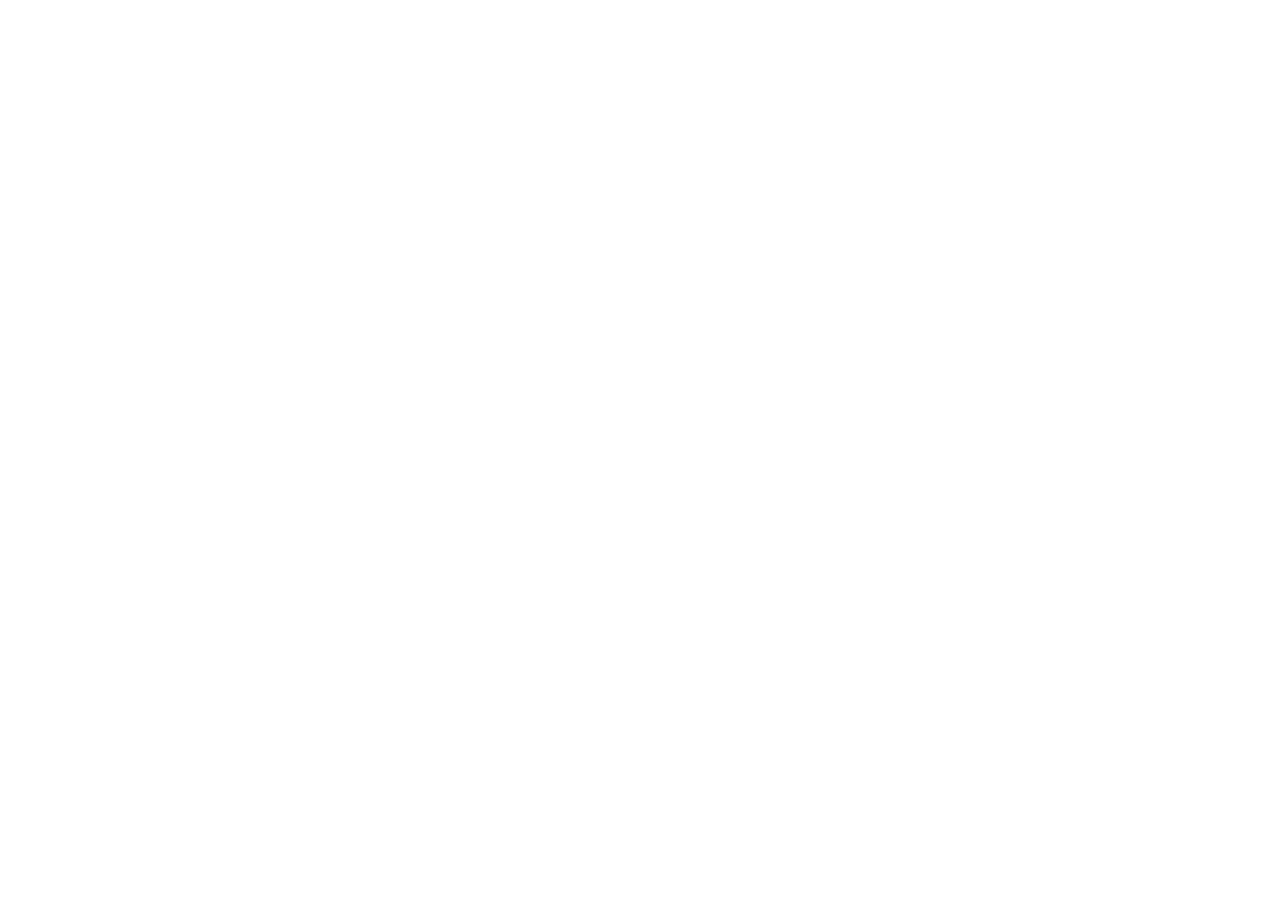
==== index.html @ 4db5469c "first commit" ====
<!DOCTYPE html>
<html lang="en">
<head>
    <meta charset="UTF-8">
    <meta name="viewport" content="width=device-width, initial-scale=1.0">
    <title>Maurício Francisco | Systems & Graphics Engineer</title>
    <link rel="stylesheet" href="style.css">
</head>
<body>
    
</body>
</html>
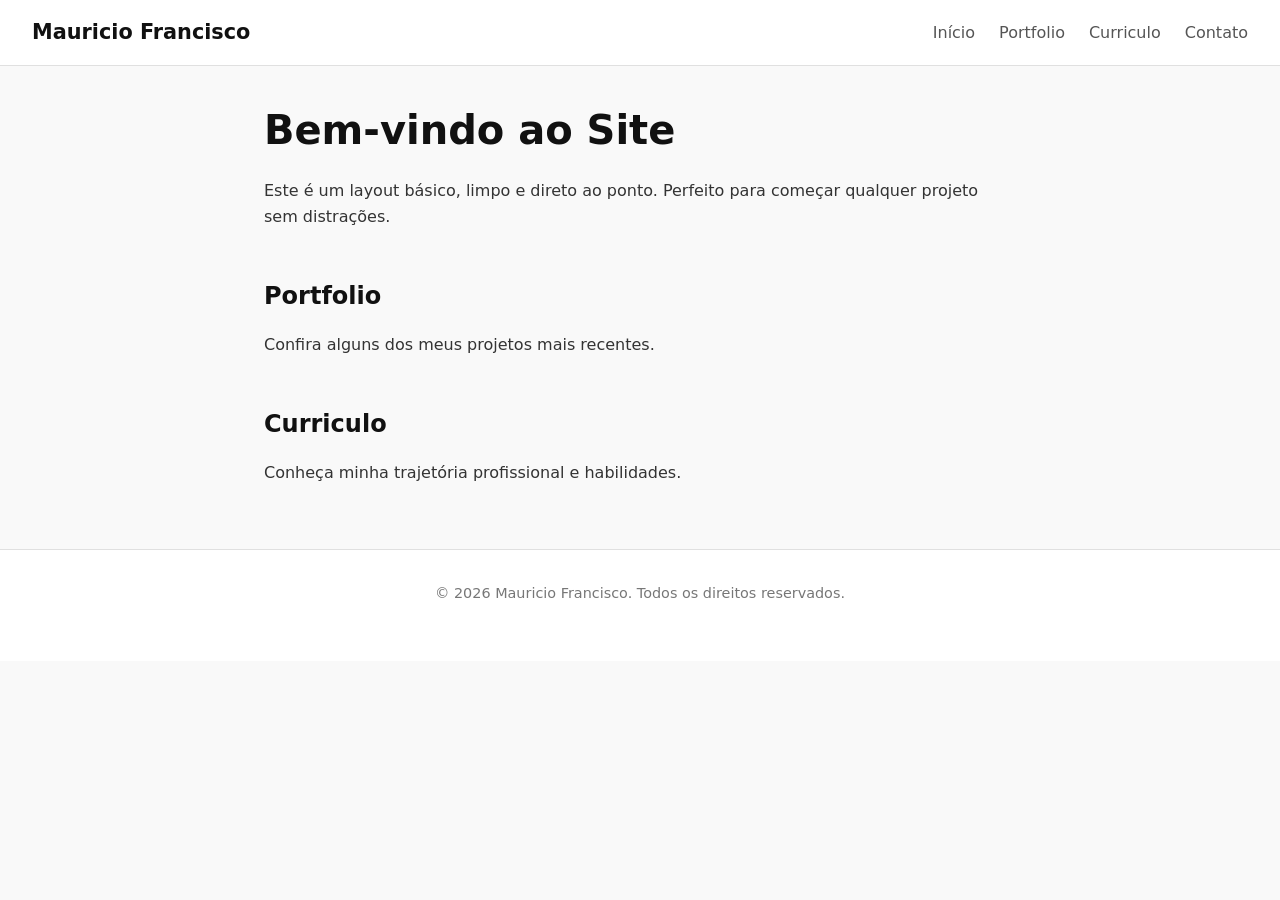
==== commit 746308bf: "basic html and css" ====
--- a/index.html
+++ b/index.html
@@ -1,12 +1,52 @@
 <!DOCTYPE html>
-<html lang="en">
+<html lang="pt-BR">
+
 <head>
     <meta charset="UTF-8">
     <meta name="viewport" content="width=device-width, initial-scale=1.0">
-    <title>Maurício Francisco | Systems & Graphics Engineer</title>
+    <title>Mauricio Francisco - Backend</title>
     <link rel="stylesheet" href="style.css">
 </head>
+
 <body>
-    
+
+    <header>
+        <div class="logo">Mauricio Francisco</div>
+        <nav>
+            <ul>
+                <li><a href="#inicio">Início</a></li>
+                <li><a href="#sobre">Portfolio</a></li>
+                <li><a href="#sobre">Curriculo</a></li>
+                <li><a href="#contato">Contato</a></li>
+            </ul>
+        </nav>
+    </header>
+
+    <main>
+        <section id="inicio">
+            <h1>Bem-vindo ao Site</h1>
+            <p>Este é um layout básico, limpo e direto ao ponto. Perfeito para começar qualquer projeto sem distrações.
+            </p>
+            <!--
+            <a href="#" class="btn">Botão de Ação</a>
+            -->
+        </section>
+        <section id="portfolio">
+            <h2>Portfolio</h2>
+            <p>Confira alguns dos meus projetos mais recentes.</p>
+        </section>
+        <section id="curriculo">
+            <h2>Curriculo</h2>
+            <p>Conheça minha trajetória profissional e habilidades.</p>
+        </section>
+    </main>
+
 </body>
+
+<footer>
+    <p>&copy; 2026 Mauricio Francisco. Todos os direitos reservados.</p>
+</footer>
+
+</body>
+
 </html>
--- a/style.css
+++ b/style.css
@@ -0,0 +1,117 @@
+* {
+  margin: 0;
+  padding: 0;
+  box-sizing: border-box;
+}
+
+body {
+  font-family:
+    system-ui,
+    -apple-system,
+    BlinkMacSystemFont,
+    "Segoe UI",
+    Roboto,
+    Oxygen,
+    Ubuntu,
+    Cantarell,
+    sans-serif;
+  line-height: 1.6;
+  color: #333333;
+  background-color: #f9f9f9;
+}
+
+a {
+  text-decoration: none;
+  color: #0066cc;
+}
+
+a:hover {
+  text-decoration: underline;
+}
+
+header {
+  background-color: #ffffff;
+  border-bottom: 1px solid #e0e0e0;
+  padding: 1rem 2rem;
+  display: flex;
+  justify-content: space-between;
+  align-items: center;
+}
+
+header .logo {
+  font-weight: bold;
+  font-size: 1.3rem;
+  color: #111111;
+}
+
+nav ul {
+  list-style: none;
+  display: flex;
+  gap: 1.5rem;
+}
+
+nav a {
+  color: #555555;
+  font-weight: 500;
+}
+
+nav a:hover {
+  color: #000000;
+  text-decoration: none;
+}
+
+main {
+  max-width: 800px;
+  margin: 2rem auto;
+  padding: 0 1.5rem;
+}
+
+section {
+  margin-bottom: 3rem;
+}
+
+h1,
+h2 {
+  color: #111111;
+  margin-bottom: 1rem;
+}
+
+h1 {
+  font-size: 2.5rem;
+}
+
+p {
+  margin-bottom: 1.5rem;
+}
+
+.btn {
+  display: inline-block;
+  background-color: #111111;
+  color: #ffffff;
+  padding: 0.75rem 1.5rem;
+  border-radius: 4px;
+  font-weight: 500;
+}
+
+.btn:hover {
+  background-color: #333333;
+  text-decoration: none;
+}
+
+footer {
+  text-align: center;
+  padding: 2rem;
+  font-size: 0.9rem;
+  color: #777777;
+  border-top: 1px solid #e0e0e0;
+  background-color: #ffffff;
+  margin-top: 4rem;
+}
+
+@media (max-width: 600px) {
+  header {
+    flex-direction: column;
+    gap: 1rem;
+    text-align: center;
+  }
+}
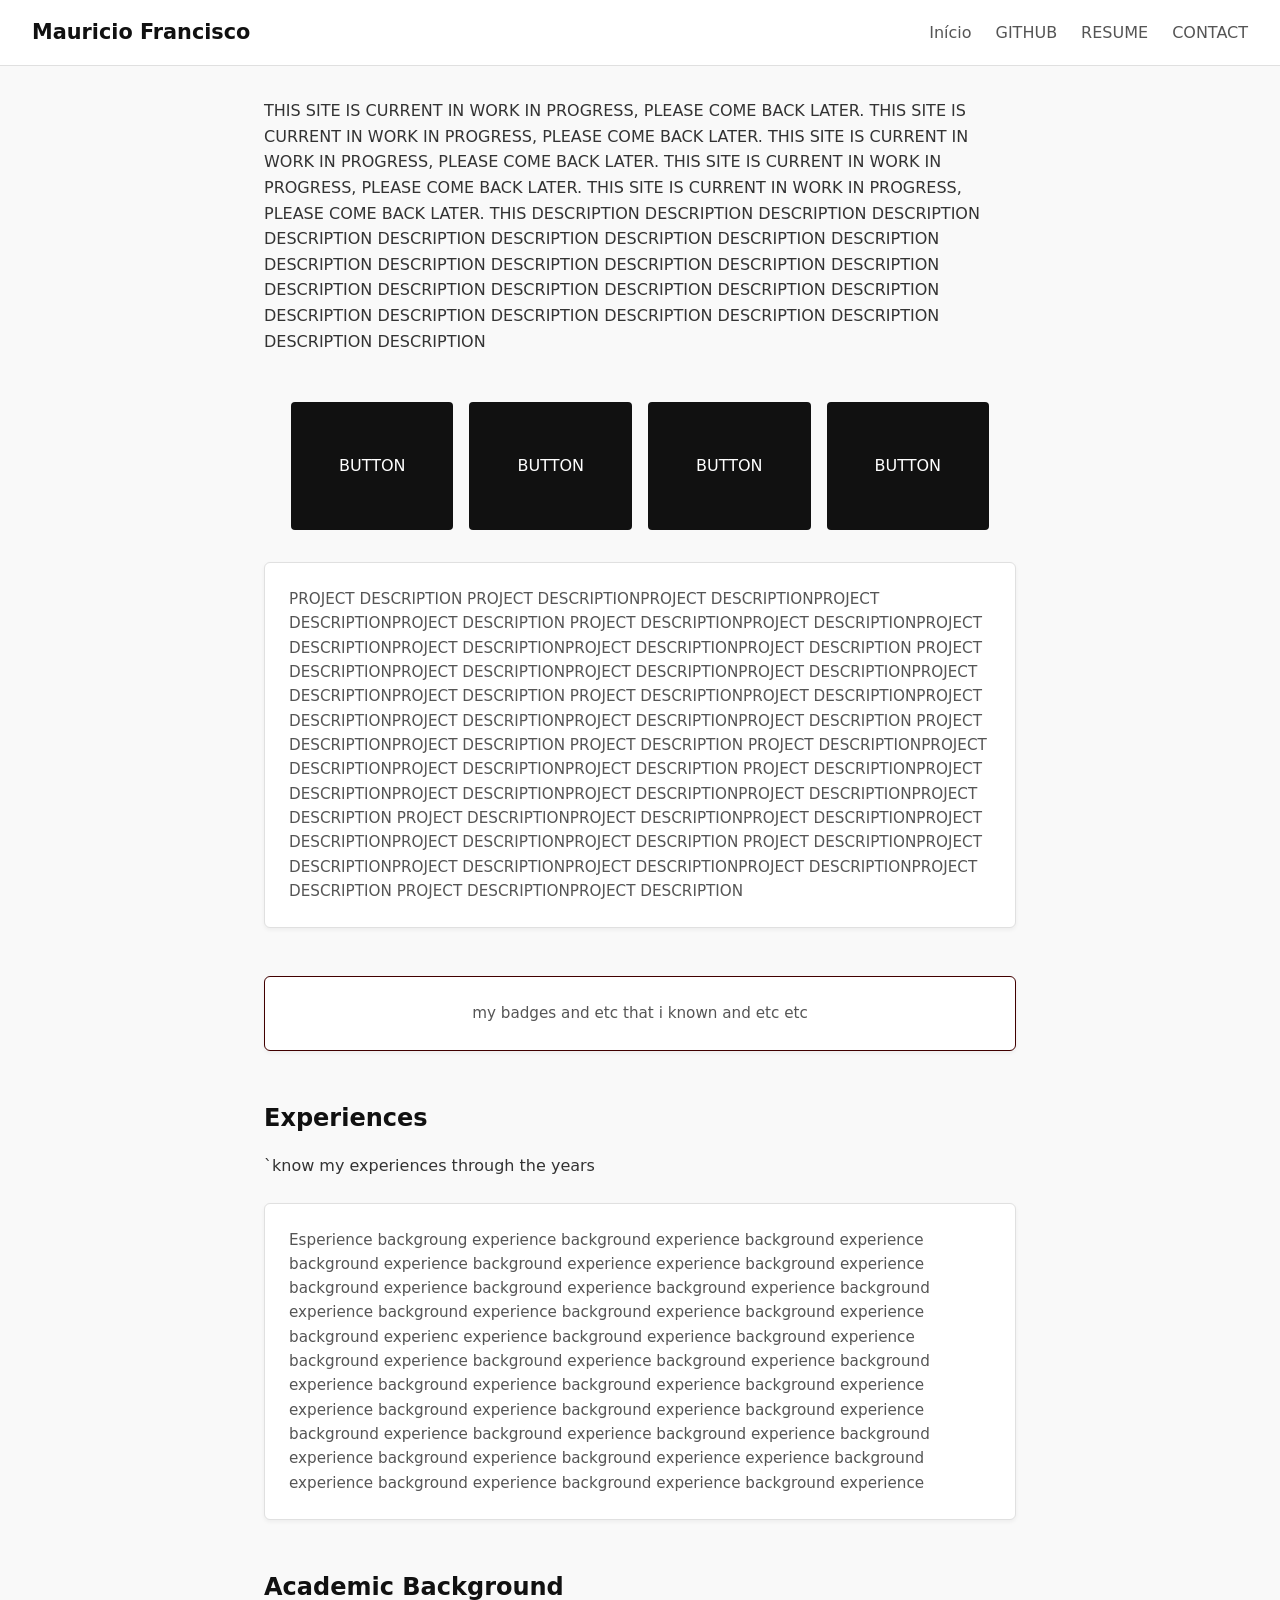
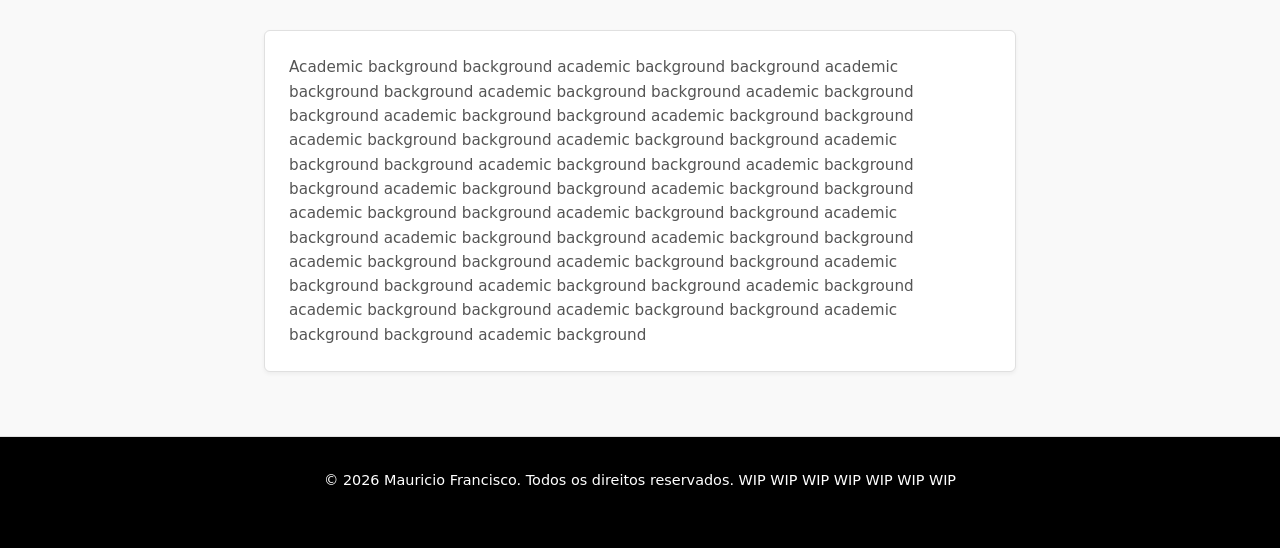
==== commit 8cba55b7: "Create index.html" ====
--- a/index.html
+++ b/index.html
@@ -1,52 +1,12 @@
 <!DOCTYPE html>
-<html lang="pt-BR">
+<html lang="en">
 
 <head>
-    <meta charset="UTF-8">
-    <meta name="viewport" content="width=device-width, initial-scale=1.0">
-    <title>Mauricio Francisco - Backend</title>
-    <link rel="stylesheet" href="style.css">
+    <meta http-equiv="refresh" content="0; url=./files/html/index.html">
 </head>
 
 <body>
-
-    <header>
-        <div class="logo">Mauricio Francisco</div>
-        <nav>
-            <ul>
-                <li><a href="#inicio">Início</a></li>
-                <li><a href="#sobre">Portfolio</a></li>
-                <li><a href="#sobre">Curriculo</a></li>
-                <li><a href="#contato">Contato</a></li>
-            </ul>
-        </nav>
-    </header>
-
-    <main>
-        <section id="inicio">
-            <h1>Bem-vindo ao Site</h1>
-            <p>Este é um layout básico, limpo e direto ao ponto. Perfeito para começar qualquer projeto sem distrações.
-            </p>
-            <!--
-            <a href="#" class="btn">Botão de Ação</a>
-            -->
-        </section>
-        <section id="portfolio">
-            <h2>Portfolio</h2>
-            <p>Confira alguns dos meus projetos mais recentes.</p>
-        </section>
-        <section id="curriculo">
-            <h2>Curriculo</h2>
-            <p>Conheça minha trajetória profissional e habilidades.</p>
-        </section>
-    </main>
-
-</body>
-
-<footer>
-    <p>&copy; 2026 Mauricio Francisco. Todos os direitos reservados.</p>
-</footer>
-
+    <p>Redirecting to <a href="./files/html/index.html">main page</a>...</p>
 </body>
 
 </html>
